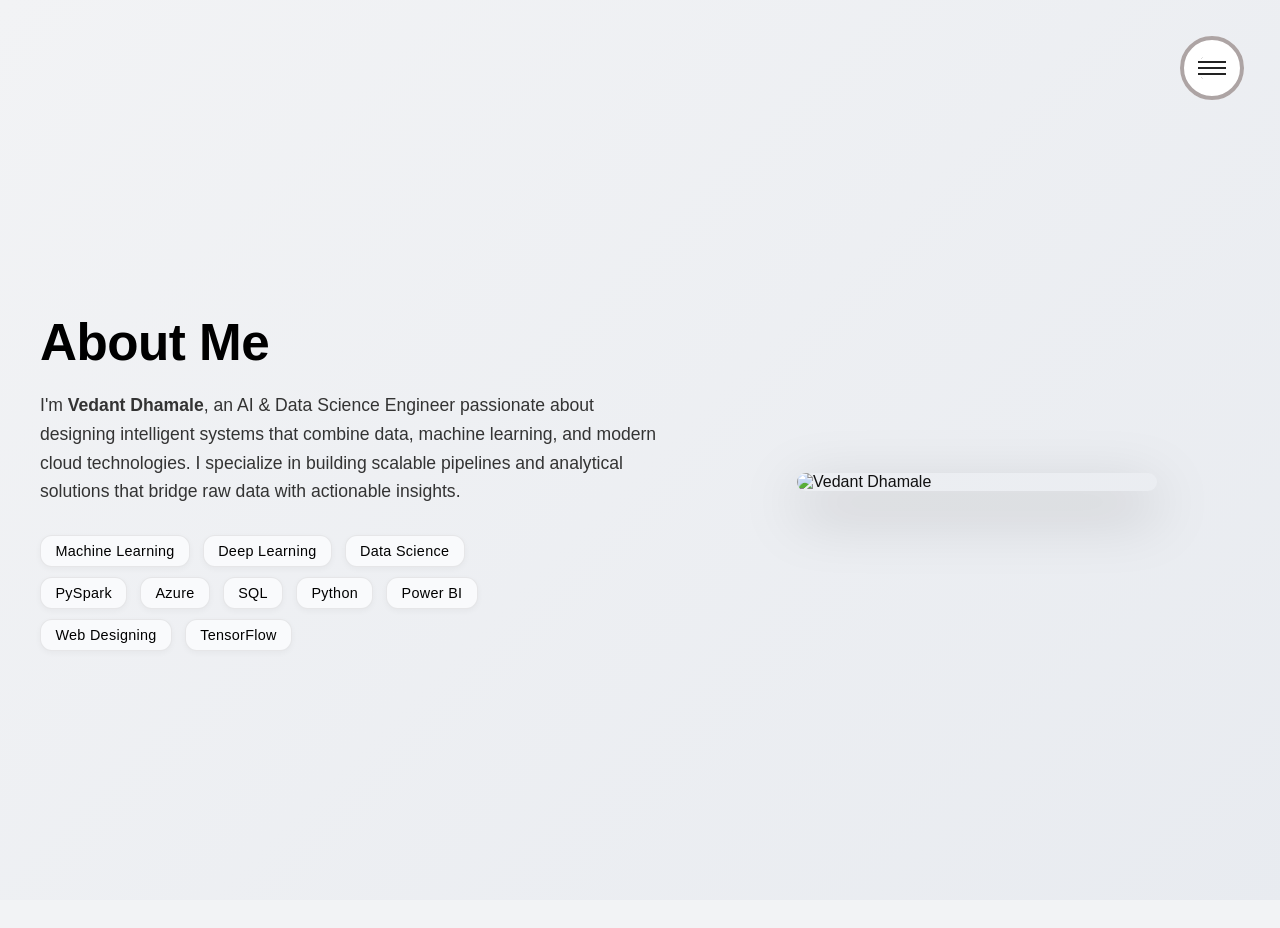
==== about.html @ e0efac0a "trying to resolve issue" ====
<!DOCTYPE html>
<html lang="en" class="no-js">

<head>
    <meta charset="UTF-8" />
    <meta name="viewport" content="width=device-width, initial-scale=1">
    <meta name="theme-color" content="#f2f3f5">
    <meta name="apple-mobile-web-app-capable" content="yes">
    <title>About | Vedant Dhamale</title>

    <!-- Modern Minimal Fonts -->
    <link href="https://api.fontshare.com/v2/css?f[]=clash-display@500,600,700&f[]=satoshi@300,400,500,700&display=swap"
        rel="stylesheet">

    <!-- Styles -->
    <link rel="stylesheet" type="text/css" href="css/demo.css" />
    <link rel="stylesheet" href="./css/style2.css" />
    <link rel="stylesheet" href="./css/mediaqueries.css" />
    <script>document.documentElement.className = 'js';</script>

    <style>
        /* ===== GENERAL ===== */
        html,
        body {
            margin: 0;
            padding: 0;
            font-family: 'Satoshi', sans-serif;
            background: #f2f3f5;
            color: #111;
            -webkit-font-smoothing: antialiased;
            height: 100%;
            width: 100%;
            overflow-x: hidden;
        }

        /* ===== BACKGROUND ===== */
        .background {
            width: 100%;
            min-height: 100vh;
            background: linear-gradient(135deg, #f2f3f5 0%, #e8ebf0 50%, #f9fafc 100%);
            background-size: 200% 200%;
            animation: smoothShift 20s ease-in-out infinite alternate;
            overflow-x: hidden;
        }

        @keyframes smoothShift {
            from {
                background-position: 0% 50%;
            }

            to {
                background-position: 100% 50%;
            }
        }

        main {
            position: relative;
            z-index: 1;
            min-height: 100vh;
            width: 100%;
            display: flex;
            align-items: center;
            justify-content: center;
            padding: 2rem;
            box-sizing: border-box;
            overflow: hidden;
        }

        /* ===== ABOUT SECTION ===== */
        #about {
            display: flex;
            align-items: center;
            justify-content: space-between;
            gap: 3rem;
            width: 100%;
            max-width: 1200px;
            flex-wrap: wrap;
            margin: 0 auto;
            box-sizing: border-box;
        }

        /* ===== ENTRANCE ANIMATIONS ===== */
        .about-text {
            flex: 1 1 450px;
            min-width: 300px;
            color: #111;
            opacity: 0;
            transform: translateX(-60px);
            animation: slideInLeft 1.5s ease forwards;
            animation-delay: 0.3s;
        }

        .about-photo {
            flex: 1 1 350px;
            display: flex;
            align-items: center;
            justify-content: center;
            opacity: 0;
            transform: translateX(60px);
            animation: slideInRight 1.5s ease forwards;
            animation-delay: 0.6s;
        }

        @keyframes slideInLeft {
            to {
                opacity: 1;
                transform: translateX(0);
            }
        }

        @keyframes slideInRight {
            to {
                opacity: 1;
                transform: translateX(0);
            }
        }

        /* ===== IMAGE ===== */
        .about-photo img {
            width: 100%;
            max-width: 360px;
            border-radius: 18px;
            transition: transform 0.8s ease, box-shadow 0.8s ease;
            box-shadow: 0 20px 60px rgba(0, 0, 0, 0.25);
            display: block;
        }

        .about-photo img:hover {
            transform: scale(1.02);
            box-shadow: 0 25px 70px rgba(0, 123, 255, 0.25);
        }

        /* ===== DYNAMIC HEADING ===== */
        .about-text h1 {
            font-family: 'Clash Display', sans-serif;
            font-weight: 600;
            font-size: clamp(2.3rem, 4vw, 3.8rem);
            letter-spacing: -0.5px;
            margin-bottom: 1.2rem;
            color: #000;
            transition: all 0.25s ease;
            display: inline-block;
            position: relative;
        }

        .about-text h1:hover {
            font-weight: 700;
            letter-spacing: 0.6px;
            transform: translateY(-2px);
        }

        /* ===== TEXT ===== */
        .about-text p {
            font-size: clamp(1rem, 1.8vw, 1.1rem);
            color: #333;
            line-height: 1.8rem;
            margin-bottom: 1.8rem;
            font-weight: 400;
        }

        /* ===== SKILLS ===== */
        .skills-highlight {
            display: flex;
            flex-wrap: wrap;
            gap: 0.6rem 0.8rem;
            max-width: 520px;
        }

        .skill-tag {
            background: #f9fafc;
            color: #000000;
            border: 1px solid rgba(0, 0, 0, 0.08);
            border-radius: 12px;
            padding: 0.45rem 0.9rem;
            font-size: clamp(0.75rem, 1.5vw, 0.9rem);
            letter-spacing: 0.3px;
            font-weight: 500;
            box-shadow: 0 2px 6px rgba(0, 0, 0, 0.04);
            transition: transform 0.3s ease, box-shadow 0.3s ease;
        }

        .skill-tag:hover {
            transform: translateY(-2px);
            box-shadow: 0 3px 10px rgba(0, 0, 0, 0.08);
        }

        /* ===== RESPONSIVE FIX ===== */
        @media (max-width: 1024px) {
            main {
                align-items: center;
                justify-content: center;
                padding: 3rem 1.5rem;
            }

            #about {
                flex-direction: column-reverse;
                text-align: center;
                gap: 2rem;
                align-items: center;
                justify-content: center;
            }

            .about-text,
            .about-photo {
                opacity: 1;
                transform: none;
                animation: none;
                width: 100%;
                max-width: 500px;
            }

            .about-photo img {
                max-width: 280px;
                margin: 0 auto;
            }

            .skills-highlight {
                justify-content: center;
                margin: 0 auto;
            }
        }

        @media (max-width: 480px) {
            .about-photo img {
                max-width: 220px;
            }

            .about-text h1 {
                font-size: 2rem;
            }

            .about-text p {
                font-size: 0.95rem;
            }
        }

        /* ===== SAFARI / iOS FIX ===== */
        @supports (-webkit-touch-callout: none) {
            .background {
                animation: none !important;
                background: linear-gradient(135deg, #f2f3f5 0%, #e8ebf0 50%, #f9fafc 100%);
                background-size: cover !important;
            }
        }
    </style>
</head>

<body class="demo-3">
    <div class="background">
        <main class="main main--demo-3">
            <div class="content content--demo-3">

                <!-- ===== HAMBURGER MENU ===== -->
                <div class="hamburger hamburger--demo-3 js-hover">
                    <div class="hamburger__line hamburger__line--01">
                        <div class="hamburger__line-in hamburger__line-in--01"></div>
                    </div>
                    <div class="hamburger__line hamburger__line--02">
                        <div class="hamburger__line-in hamburger__line-in--02"></div>
                    </div>
                    <div class="hamburger__line hamburger__line--03">
                        <div class="hamburger__line-in hamburger__line-in--03"></div>
                    </div>
                    <div class="hamburger__line hamburger__line--cross01">
                        <div class="hamburger__line-in hamburger__line-in--cross01"></div>
                    </div>
                    <div class="hamburger__line hamburger__line--cross02">
                        <div class="hamburger__line-in hamburger__line-in--cross02"></div>
                    </div>
                </div>

                <!-- ===== ABOUT SECTION ===== -->
                <section id="about">
                    <div class="about-text">
                        <h1>About Me</h1>
                        <p>I'm <strong>Vedant Dhamale</strong>, an AI & Data Science Engineer passionate about designing
                            intelligent
                            systems that combine data, machine learning, and modern cloud technologies. I specialize in
                            building
                            scalable pipelines and analytical solutions that bridge raw data with actionable insights.
                        </p>

                        <div class="skills-highlight">
                            <span class="skill-tag">Machine Learning</span>
                            <span class="skill-tag">Deep Learning</span>
                            <span class="skill-tag">Data Science</span>
                            <span class="skill-tag">PySpark</span>
                            <span class="skill-tag">Azure</span>
                            <span class="skill-tag">SQL</span>
                            <span class="skill-tag">Python</span>
                            <span class="skill-tag">Power BI</span>
                            <span class="skill-tag">Web Designing</span>
                            <span class="skill-tag">TensorFlow</span>
                        </div>
                    </div>

                    <div class="about-photo">
                        <img src="./assets/Vedant_dhamale.jpg" alt="Vedant Dhamale">
                    </div>
                </section>

                <!-- ===== OVERLAY MENU ===== -->
                <div class="global-menu">
                    <div class="global-menu__wrap">
                        <a class="global-menu__item global-menu__item--demo-3" href="./index.html">Home</a>
                        <a class="global-menu__item global-menu__item--demo-3" href="./about.html">About</a>
                        <a class="global-menu__item global-menu__item--demo-3" href="#">Experience</a>
                        <a class="global-menu__item global-menu__item--demo-3" href="./project.html">Projects</a>
                    </div>
                </div>

                <svg class="shape-overlays" viewBox="0 0 100 100" preserveAspectRatio="none">
                    <path class="shape-overlays__path"></path>
                    <path class="shape-overlays__path"></path>
                    <path class="shape-overlays__path"></path>
                </svg>
            </div>
        </main>

        <!-- JS FILES -->
        <script src="js/demo.js"></script>
        <script src="js/easings.js"></script>
        <script src="js/demo3.js"></script>
    </div>
</body>

</html>
---- css/demo.css ----
*,
*::after,
*::before {
	box-sizing: border-box;
}

/* html {
	background: #d9d9d9;
} */

body {
	font-family: 'Source Sans Pro', Avenir, 'Helvetica Neue', Helvetica, Arial, sans-serif;
	min-height: 100vh;
	color: #57585c;
	color: var(--color-text);	
	background-color: #fff;
	background-color: var(--color-bg);
	-webkit-font-smoothing: antialiased;
	-moz-osx-font-smoothing: grayscale;
}

 .demo-3 {
	--color-text: #fbd54a;
	/* --color-bg: #333; */
	--color-link: #4d4f5f;
	--color-link-hover: #bfb5b5;
	--color-info: #fff;
	/* --color-main-bg: #24262d; */
	--path-fill-1: #000000;
	--path-fill-2: #1d1d1f;
	--path-fill-3: #fbd54a;
	--color-title: #fff;
	--font-family-title: 'Arapey', serif;
	--font-size-title: 5vmax;
	--font-weight-title: 400;
	--color-menu: #000000;
	--color-menu-hover: #fff;
	--font-family-menu: 'Arapey', serif;
	--font-size-menu: 4vmax;
	--font-weight-menu: 400;
	--button-bg: #fff;
	--button-circle: #ada4a4;
	--button-line: #222;
} 

/* Fade effect
.js body {
	opacity: 0;
	transition: opacity 0.3s;		
}

.js body.render {
	opacity: 1;
} */

/* a {
	text-decoration: none;
	color: #5d93d8;
	color: var(--color-link);
	outline: none;
}

a:hover,
a:focus {
	color: #423c2b;
	color: var(--color-link-hover);
	outline: none;
} */

/* .hidden {
	position: absolute;
	overflow: hidden;
	width: 0;
	height: 0;
	pointer-events: none;
} */

/* Icons */
.icon {
	display:block;
	width: 2em;
	height: 2em;
	/* width: 50%;
	height: 100%; */
	/* margin: 0 auto; */
	/* fill: currentColor; */
}

.icon--keyboard {
	display: none;
}

main {
	position: relative;
	width: 100%;
	min-height: 100vh;
	background-color: var(--color-main-bg);
}
/* 
.content {
	position: relative;
	display: flex;
	justify-content: center;
	align-items: center;
	min-height: 100vh;
	margin: 0 auto;
	pointer-events: none;
} */

.content--fixed {
	position: fixed;
	top: 0;
	left: 0;
	display: grid;
	align-content: space-between;
	width: 100%;
	max-width: none;
	min-height: 0;
	height: 100vh;
	padding: 1.5em;
	grid-template-columns: 50% 50%;
	grid-template-rows: auto auto 4em;
	grid-template-areas: 'header ...'
	'... ...'
	'github demos';
}

.content--fixed a {
	pointer-events: auto;
}

/* Header */
.codrops-header {
	position: relative;
	z-index: 100;
	display: flex;
	flex-direction: row;
	align-items: flex-start;
	align-items: center;
	align-self: start;
	grid-area: header;
	justify-self: start;
}

.codrops-header__title {
	font-size: 1em;
	font-weight: bold;
	margin: 0;
	padding: 0.75em 0;
}

.info {
	margin: 0 0 0 1.25em;
	font-style: italic;
	color: var(--color-info);
	font-weight: bold;
}

.github {
	display: block;
	align-self: end;
	grid-area: github;
	justify-self: start;
	margin: 0.5em;
}

.demos {
	position: relative;
	display: block;
	align-self: end;
	text-align: center;
	grid-area: demos;
	margin-bottom: 0.5em;
}

.demo {
	margin: 0 0.15em;
}

.demo:hover,
.demo:focus {
	opacity: 0.5;
}

.demo span {
	white-space: nowrap;
	text-transform: lowercase;
	pointer-events: none;
}

.demo span::before {
	content: '#';
}
/* 
a.demo--current {
	pointer-events: none;
} */

/* Top Navigation Style */
.codrops-links {
	position: relative;
	display: flex;
	justify-content: center;
	margin: 0 1em 0 0;
	text-align: center;
	white-space: nowrap;
}

.codrops-icon {
	display: inline-block;
	margin: 0.15em;
	padding: 0.25em;
}

.demo-title {
	color: var(--color-title);
	font-family: var(--font-family-title);
	font-size: var(--font-size-title);
	font-weight: var(--font-weight-title);
}

.global-menu {
	width: 100vw;
	height: 90vh;
	display: flex;
	justify-content: center;
	align-items: center;
	position: fixed;
	top: 0;
	left: 0;
	pointer-events: none;
	z-index: 100;
}

.demo-5 .global-menu {
	text-align: center;
}

.global-menu__item {
	color: var(--color-menu);
	font-family: var(--font-family-menu);
	font-size: var(--font-size-menu);
	font-weight: var(--font-weight-menu);
	opacity: 0;
	transform: translateY(-100%);
	pointer-events: none;
	display: block;
	margin: 0.25em 0;
	transition: transform 0.3s, opacity 0.3s;
	transition-timing-function: ease-in;
}

.global-menu__item--demo-2:nth-child(odd) {
	transform: translateY(-100%) rotate(10deg);
}

.global-menu__item--demo-2:nth-child(even) {
	transform: translateY(-100%) rotate(-10deg);
}

.global-menu__item--demo-3 {
	transition: transform 0.1s, opacity 0.1s;
	transform: translateY(100%);
	transition-timing-function: ease-out;
}

.global-menu__item--demo-4,
.global-menu__item--demo-5 {
	transition: transform 0.1s, opacity 0.1s;
	transition-timing-function: ease-out;
}

.global-menu__item--demo-4 {
	transform: translateX(40%);
}

.global-menu__item--demo-5:nth-child(odd) {
	transform: translateX(100%) rotate(10deg) scale(0.5);
}

.global-menu__item--demo-5:nth-child(even) {
	transform: translateX(100%) rotate(-10deg) scale(0.5);
}

.global-menu__item--demo-6 {
	transform: translateY(100%);
}

.global-menu__item:hover {
	color: var(--color-menu-hover);
}

.global-menu__item.is-opened {
	opacity: 1;
	transform: translateY(0) rotate(0);
	pointer-events: auto;
	transition-timing-function: ease;
}

.global-menu__item--demo-4.is-opened,
.global-menu__item--demo-5.is-opened {
	transform: translateX(0) rotate(0);
}

.global-menu__item--demo-4.is-opened {
	transition-timing-function: cubic-bezier(0.230, 1.000, 0.355, 1.400);
}

.global-menu__item:nth-of-type(1) {
	transition-delay: 0s;
}

.global-menu__item.is-opened:nth-of-type(1) {
	transition-delay: 0.85s;
}

.global-menu__item:nth-of-type(2) {
	transition-delay: 0.05s;
}

.global-menu__item.is-opened:nth-of-type(2) {
	transition-delay: 0.8s;
}

.global-menu__item:nth-of-type(3) {
	transition-delay: 0.1s;
}

.global-menu__item.is-opened:nth-of-type(3) {
	transition-delay: 0.75s;
}

.global-menu__item:nth-of-type(4) {
	transition-delay: 0.15s;
}

.global-menu__item.is-opened:nth-of-type(4) {
	transition-delay: 0.7s;
}

/* demo 2 */
.global-menu__item--demo-2:nth-of-type(1) {
	transition-delay: 0s;
}

.global-menu__item--demo-2.is-opened:nth-of-type(1) {
	transition-delay: 0.85s;
}

.global-menu__item--demo-2:nth-of-type(2) {
	transition-delay: 0.05s;
}

.global-menu__item--demo-2.is-opened:nth-of-type(2) {
	transition-delay: 0.8s;
}

.global-menu__item--demo-2:nth-of-type(3) {
	transition-delay: 0.1s;
}

.global-menu__item--demo-2.is-opened:nth-of-type(3) {
	transition-delay: 0.75s;
}

.global-menu__item--demo-2:nth-of-type(4) {
	transition-delay: 0.15s;
}

.global-menu__item--demo-2.is-opened:nth-of-type(4) {
	transition-delay: 0.7s;
}

/* demo 3 */
.global-menu__item--demo-3.is-opened {
	transition-duration: 0.3s;
}

.global-menu__item--demo-3:nth-of-type(1) {
	transition-delay: 0s;
}

.global-menu__item--demo-3.is-opened:nth-of-type(1) {
	transition-delay: 0.65s;
}

.global-menu__item--demo-3:nth-of-type(2) {
	transition-delay: 0s;
}

.global-menu__item--demo-3.is-opened:nth-of-type(2) {
	transition-delay: 0.7s;
}

.global-menu__item--demo-3:nth-of-type(3) {
	transition-delay: 0s;
}

.global-menu__item--demo-3.is-opened:nth-of-type(3) {
	transition-delay: 0.75s;
}

.global-menu__item--demo-3:nth-of-type(4) {
	transition-delay: 0s;
}

.global-menu__item--demo-3.is-opened:nth-of-type(4) {
	transition-delay: 0.8s;
}

/* demo 4 */
.global-menu__item--demo-4.is-opened {
	transition-duration: 0.6s;
}

.global-menu__item--demo-4:nth-of-type(1) {
	transition-delay: 0s;
}

.global-menu__item--demo-4.is-opened:nth-of-type(1) {
	transition-delay: 0.45s;
}

.global-menu__item--demo-4:nth-of-type(2) {
	transition-delay: 0.05s;
}

.global-menu__item--demo-4.is-opened:nth-of-type(2) {
	transition-delay: 0.5s;
}

.global-menu__item--demo-4:nth-of-type(3) {
	transition-delay: 0.1s;
}

.global-menu__item--demo-4.is-opened:nth-of-type(3) {
	transition-delay: 0.55s;
}

.global-menu__item--demo-4:nth-of-type(4) {
	transition-delay: 0.15s;
}

.global-menu__item--demo-4.is-opened:nth-of-type(4) {
	transition-delay: 0.6s;
}

/* demo 5 */
.global-menu__item--demo-5.is-opened {
	transition-duration: 0.4s;
}

.global-menu__item--demo-5:nth-of-type(1) {
	transition-delay: 0s;
}

.global-menu__item--demo-5.is-opened:nth-of-type(1) {
	transition-delay: 0.55s;
}

.global-menu__item--demo-5:nth-of-type(2) {
	transition-delay: 0.05s;
}

.global-menu__item--demo-5.is-opened:nth-of-type(2) {
	transition-delay: 0.6s;
}

.global-menu__item--demo-5:nth-of-type(3) {
	transition-delay: 0.1s;
}

.global-menu__item--demo-5.is-opened:nth-of-type(3) {
	transition-delay: 0.65s;
}

.global-menu__item--demo-5:nth-of-type(4) {
	transition-delay: 0.15s;
}

.global-menu__item--demo-5.is-opened:nth-of-type(4) {
	transition-delay: 0.7s;
}

/* demo 6 */
.global-menu__item--demo-6.is-opened {
	transition-duration: 0.8s;
}

.global-menu__item--demo-6:nth-of-type(1) {
	transition-delay: 0.25s;
}

.global-menu__item--demo-6.is-opened:nth-of-type(1) {
	transition-delay: 1s;
}

.global-menu__item--demo-6:nth-of-type(2) {
	transition-delay: 0.2s;
}

.global-menu__item--demo-6.is-opened:nth-of-type(2) {
	transition-delay: 1.1s;
}

.global-menu__item--demo-6:nth-of-type(3) {
	transition-delay: 0.15s;
}

.global-menu__item--demo-6.is-opened:nth-of-type(3) {
	transition-delay: 1.2s;
}

.global-menu__item--demo-6:nth-of-type(4) {
	transition-delay: 0.1s;
}

.global-menu__item--demo-6.is-opened:nth-of-type(4) {
	transition-delay: 1.3s;
}

.shape-overlays {
	width: 100vw;
	height: 100vh;
	pointer-events: none;
	position: fixed;
	top: 0;
	left: 0;
}

.shape-overlays.is-opened {
	pointer-events: auto;
}

.shape-overlays__path:nth-of-type(1) {
	fill: var(--path-fill-1);
}

.shape-overlays__path:nth-of-type(2) {
	fill: var(--path-fill-2);
}

.shape-overlays__path:nth-of-type(3) {
	fill: var(--path-fill-3);
}

.shape-overlays__path:nth-of-type(4) {
	fill: var(--path-fill-4);
}

@-webkit-keyframes intervalHamburgerBorder {
	0% {
		opacity: 1;
		-webkit-transform: scale(1);
		transform: scale(1);
	}
	80% {
		-webkit-transform: scale(1.6);
		transform: scale(1.6);
	}
	100% {
		opacity: 0;
		-webkit-transform: scale(1.6);
		transform: scale(1.6);
	}
}

@keyframes intervalHamburgerBorder {
	0% {
		opacity: 1;
		-webkit-transform: scale(1);
		transform: scale(1);
	}
	80% {
		-webkit-transform: scale(1.6);
		transform: scale(1.6);
	}
	100% {
		opacity: 0;
		-webkit-transform: scale(1.6);
		transform: scale(1.6);
	}
}

.hamburger {
	width: 64px;
	height: 64px;
	display: block;
	position: relative;
	cursor: pointer;
	position: absolute;
	top: 2.25em;
	right: 2.25em;
	z-index: 110;
	border-radius: 50%;
	background-color: var(--button-bg);
	pointer-events: auto;
	-webkit-tap-highlight-color: rgba(0,0,0,0);
}

.hamburger::after {
	width: 64px;
	height: 64px;
	box-sizing: border-box;
	content: '';
	display: block;
	position: absolute;
	top: 0;
	left: 0;
	pointer-events: none;
	border: 4px solid var(--button-circle);
	border-radius: 50%;
	-webkit-animation-duration: 1.2s;
	animation-duration: 1.2s;
	-webkit-animation-name: intervalHamburgerBorder;
	animation-name: intervalHamburgerBorder;
	-webkit-animation-iteration-count: infinite;
	animation-iteration-count: infinite;
}

.hamburger__line {
	width: 28px;
	height: 2px;
	overflow: hidden;
	position: absolute;
	z-index: 10;
}

.hamburger__line-in {
	width: 84px;
	height: 2px;
	position: absolute;
	top: 0;
	left: 0;
}

.hamburger__line-in::before,
.hamburger__line-in::after {
	width: 28px;
	height: 2px;
	content: '';
	display: block;
	position: absolute;
	top: 0;
	background-color: var(--button-line);
}

.hamburger__line-in::before {
	left: -56px;
}

.hamburger__line-in::after {
	left: 0;
}

.hamburger__line--01,
.hamburger__line--02,
.hamburger__line--03,
.hamburger__line--cross01,
.hamburger__line--cross02 {
	left: 18px;
}

.hamburger__line--01 {
	top: 24.6px;
}

.hamburger__line--02,
.hamburger__line--cross01,
.hamburger__line--cross02 {
	top: 31px;
}

.hamburger__line--03 {
	top: 37.4px;
}

.hamburger__line--cross01 {
	-webkit-transform: rotate(45deg);
	transform: rotate(45deg);
}

.hamburger__line--cross02 {
	-webkit-transform: rotate(-45deg);
	transform: rotate(-45deg);
}

.hamburger__line {
	-webkit-transition-duration: 0.6s;
	transition-duration: 0.6s;
	-webkit-transition-timing-function: cubic-bezier(0.19, 1, 0.22, 1);
	transition-timing-function: cubic-bezier(0.19, 1, 0.22, 1);
}

.hamburger__line-in {
	-webkit-transition-duration: 0.6s;
	transition-duration: 0.6s;
	-webkit-transition-timing-function: cubic-bezier(0.19, 1, 0.22, 1);
	transition-timing-function: cubic-bezier(0.19, 1, 0.22, 1);
}

.hamburger__line-in::before,
.hamburger__line-in::after {
	-webkit-transition-timing-function: cubic-bezier(0.19, 1, 0.22, 1);
	transition-timing-function: cubic-bezier(0.19, 1, 0.22, 1);
	-webkit-transition-property: -webkit-transform;
	transition-property: -webkit-transform;
	transition-property: transform;
	transition-property: transform, -webkit-transform;
}

.hamburger__line-in--cross01,
.hamburger__line-in--cross02 {
	-webkit-transform: translateX(-33.3%);
	transform: translateX(-33.3%);
}

.hamburger__line-in--01 {
	-webkit-transition-delay: 0.2s;
	transition-delay: 0.2s;
}

.hamburger__line-in--02 {
	-webkit-transition-delay: 0.25s;
	transition-delay: 0.25s;
}

.hamburger__line-in--02::before,
.hamburger__line-in--02::after {
	-webkit-transition-delay: 0.05s;
	transition-delay: 0.05s;
}

.hamburger__line-in--03 {
	-webkit-transition-delay: 0.3s;
	transition-delay: 0.3s;
}

.hamburger__line-in--03::before,
.hamburger__line-in--03::after {
	-webkit-transition-delay: 0.1s;
	transition-delay: 0.1s;
}

.hamburger__line-in--cross01 {
	-webkit-transition-delay: 0.0s;
	transition-delay: 0.0s;
}

.hamburger__line-in--cross02 {
	-webkit-transition-delay: 0.05s;
	transition-delay: 0.05s;
}

.hamburger__line-in--cross02::before,
.hamburger__line-in--cross02::after {
	-webkit-transition-delay: 0.1s;
	transition-delay: 0.1s;
}

.hamburger.is-opened-navi .hamburger__line-in--01,
.hamburger.is-opened-navi .hamburger__line-in--02,
.hamburger.is-opened-navi .hamburger__line-in--03 {
	-webkit-transform: translateX(33.3%);
	transform: translateX(33.3%);
}

.hamburger.is-opened-navi .hamburger__line-in--cross01,
.hamburger.is-opened-navi .hamburger__line-in--cross02 {
	-webkit-transform: translateX(0);
	transform: translateX(0);
}

.hamburger.is-opened-navi .hamburger__line-in--01 {
	-webkit-transition-delay: 0s;
	transition-delay: 0s;
}

.hamburger.is-opened-navi .hamburger__line-in--02 {
	-webkit-transition-delay: 0.05s;
	transition-delay: 0.05s;
}

.hamburger.is-opened-navi .hamburger__line-in--03 {
	-webkit-transition-delay: 0.1s;
	transition-delay: 0.1s;
}

.hamburger.is-opened-navi .hamburger__line-in--cross01 {
	-webkit-transition-delay: 0.25s;
	transition-delay: 0.25s;
}

.hamburger.is-opened-navi .hamburger__line-in--cross02 {
	-webkit-transition-delay: 0.3s;
	transition-delay: 0.3s;
}

.hamburger:hover .hamburger__line-in::before,
.hamburger:hover .hamburger__line-in::after {
	-webkit-transform: translateX(200%);
	transform: translateX(200%);
}

.hamburger:hover .hamburger__line-in--01::before,
.hamburger:hover .hamburger__line-in--01::after,
.hamburger:hover .hamburger__line-in--02::before,
.hamburger:hover .hamburger__line-in--02::after,
.hamburger:hover .hamburger__line-in--03::before,
.hamburger:hover .hamburger__line-in--03::after {
	-webkit-transition-duration: 1s;
	transition-duration: 1s;
}

.hamburger:hover .hamburger__line-in--cross01::before,
.hamburger:hover .hamburger__line-in--cross01::after,
.hamburger:hover .hamburger__line-in--cross02::before,
.hamburger:hover .hamburger__line-in--cross02::after {
	-webkit-transition-duration: 0s;
	transition-duration: 0s;
}

.hamburger.is-opened-navi:hover .hamburger__line-in--cross01::before,
.hamburger.is-opened-navi:hover .hamburger__line-in--cross01::after,
.hamburger.is-opened-navi:hover .hamburger__line-in--cross02::before,
.hamburger.is-opened-navi:hover .hamburger__line-in--cross02::after {
	-webkit-transition-duration: 1s;
	transition-duration: 1s;
}

.hamburger.is-opened-navi:hover .hamburger__line-in--01::before,
.hamburger.is-opened-navi:hover .hamburger__line-in--01::after,
.hamburger.is-opened-navi:hover .hamburger__line-in--02::before,
.hamburger.is-opened-navi:hover .hamburger__line-in--02::after,
.hamburger.is-opened-navi:hover .hamburger__line-in--03::before,
.hamburger.is-opened-navi:hover .hamburger__line-in--03::after {
	-webkit-transition-duration: 0s;
	transition-duration: 0s;
}


@media screen and (min-width: 55em) {
	.icon--keyboard {
		position: absolute;
		right: 0.55em;
		bottom: -30%;
		display: block;
		width: 54px;
		height: 46px;
		fill: var(--color-link);
	}
	.demos {
		display: flex;
		padding-right: 80px;
		justify-self: end;
	}
	.demo {
		display: block;
		width: 17px;
		height: 17px;
		margin: 0 4px;
		border-radius: 50%;
		background: var(--color-link);
	}
	a.demo--current {
		background: var(--color-link-hover);
	}
	.demo span {
		position: absolute;
		line-height: 1;
		right: 100%;
		display: none;
		margin: 0 1em 0 0;
	}
	.demo--current span {
		display: block;
	}
}

@media screen and (max-width: 55em) {
	html,
	body {
		overflow-x: hidden;
		width: 100vw;
		height: 100%;
	}
	.hamburger {
		position: fixed;
		top: 0.5em;
		right: 0.5em;
		transform: scale(0.75);
	}
	.content {
		height: auto;
		min-height: 0;
		padding-bottom: 10em;
		flex-direction: column;
	}
	.content--fixed {
		position: relative;
		z-index: 0;
		display: block;
		padding: 0.85em;
	}
	.codrops-header {
		flex-direction: column;
		align-items: center;
	}
	.codrops-header__title {
		font-weight: bold;
		padding-bottom: 0.25em;
		text-align: center;
	}
	.github {
		display: block;
		margin: 1em auto;
	}
	.codrops-links {
		margin: 0;
	}
}
---- css/style2.css ----
/* GENERAL */

@import url("https://fonts.googleapis.com/css2?family=Poppins:wght@300;400;500;600&display=swap");


* {
  margin: 0;
  padding: 0;
}

body {
  font-family: "Poppins", sans-serif;
}

html {
  scroll-behavior: smooth;
}

p {
  color: rgb(255, 255, 255);
}

/* TRANSITION */

a,
.btn {
  transition: all 300ms ease;
}

/* DESKTOP NAV */

nav,
.nav-links {
  display: flex;
}

nav {
  justify-content: space-around;
  align-items: center;
  height: 17vh;
}

.nav-links {
  gap: 2rem;
  list-style: none;
  font-size: 1.5rem;
}

a {
  color: black;
  text-decoration: none;
  text-decoration-color: white;
}

a:hover {
  color: grey;
  text-decoration: underline;
  text-underline-offset: 1rem;
  text-decoration-color: rgb(181, 181, 181);
}

.logo {
  font-size: 2rem;
}

.logo:hover {
  cursor: default;
}

/* HAMBURGER MENU */

#hamburger-nav {
  display: none;
}

.hamburger-menu {
  position: relative;
  display: inline-block;
}

.hamburger-icon {
  display: flex;
  flex-direction: column;
  justify-content: space-between;
  height: 24px;
  width: 30px;
  cursor: pointer;
}

.hamburger-icon span {
  width: 100%;
  height: 2px;
  background-color: black;
  transition: all 0.3 ease-in-out;
}

.menu-links {
  position: absolute;
  top: 100%;
  right: 0;
  background-color: white;
  width: fit-content;
  max-height: 0;
  overflow: hidden;
  transition: all 0.3 ease-in-out;
}

.menu-links a {
  display: block;
  padding: 10px;
  text-align: center;
  font-size: 1.5rem;
  color: black;
  text-decoration: none;
  transition: all 0.3 ease-in-out;
}

.menu-links li {
  list-style: none;
}

.menu-links.open {
  max-height: 300px;
}

.hamburger-icon.open span:first-child {
  transform: rotate(45deg) translate(10px, 5px);
}

.hamburger-icon.open span:nth-child(2) {
  opacity: 0;
}

.hamburger-icon.open span:last-child {
  transform: rotate(-45deg) translate(10px, -5px);
}

.hamburger-icon span:first-child {
  transform: none;
}

.hamburger-icon span:first-child {
  opacity: 1;
}

.hamburger-icon span:first-child {
  transform: none;
}

/* SECTIONS */

section {
  padding-top: 4vh;
  height: 96vh;
  margin: 0 10rem;
  box-sizing: border-box;
  min-height: fit-content;
}

.section-container {
  display: flex;
}

/* PROFILE SECTION */

#profile {
  display: flex;
  justify-content: center;
  gap: 5rem;
  height: 80vh;
  /* margin-top: 2%; */
}

.section__pic-container {
  display: flex;
  height: 400px;
  width: 400px;
  margin: auto 0;
}

.section__text {
  align-self: center;
  text-align: center;
}

.section__text p {
  font-weight: 600;
}

.section__text__p1 {
  text-align: center;
}

.section__text__p2 {
  font-size: 1.75rem;
  margin-bottom: 1rem;
}

.title {
  font-size: 3rem;
  text-align: center;
}

#socials-container {
  display: flex;
  justify-content: center;
  margin-top: 1rem;
  gap: 1rem;
}

/* ICONS */

.icon {
  cursor: pointer;
  height: 2rem;
}

/* BUTTONS */

.btn-container {
  display: flex;
  justify-content: center;
  gap: 1rem;
}

.btn {
  font-weight: 600;
  transition: all 300ms ease;
  padding: 1rem;
  width: 8rem;
  border-radius: 2rem;
}

.btn-color-1,
.btn-color-2 {
  border: rgb(53, 53, 53) 0.1rem solid;
}

.btn-color-1:hover,
.btn-color-2:hover {
  cursor: pointer;
}

.btn-color-1,
.btn-color-2:hover {
  background: rgb(53, 53, 53);
  color: white;
}

.btn-color-1:hover {
  background: rgb(0, 0, 0);
}

.btn-color-2 {
  background: none;
}

.btn-color-2:hover {
  border: rgb(255, 255, 255) 0.1rem solid;
}

.btn-container {
  gap: 1rem;
}

/* ABOUT SECTION */

#about {
  position: relative;
}

.about-containers {
  gap: 2rem;
  margin-bottom: 2rem;
  margin-top: 2rem;
}

.about-details-container {
  justify-content: center;
  flex-direction: column;
}

.about-containers,
.about-details-container {
  display: flex;
}

.about-pic {
  border-radius: 1rem;
}

.arrow {
  position: absolute;
  right: -5rem;
  bottom: 2.5rem;
}

.details-container {
  padding: 1.5rem;
  flex: 1;
  background: white;
  border-radius: 2rem;
  border: rgb(53, 53, 53) 0.1rem solid;
  border-color: rgb(163, 163, 163);
  text-align: center;
}

.section-container {
  gap: 4rem;
  height: 80%;
}

.section__pic-container {
  height: 300px;
  width: 300px;
  margin: auto 0;
}

/* EXPERIENCE SECTION */

#experience {
  position: relative;
}

.experience-sub-title {
  color: rgb(85, 85, 85);
  font-weight: 600;
  font-size: 1.75rem;
  margin-bottom: 2rem;
}

.experience-details-container {
  display: flex;
  justify-content: center;
  flex-direction: column;
}

.article-container {
  display: flex;
  text-align: initial;
  flex-wrap: wrap;
  flex-direction: row;
  gap: 2.5rem;
  justify-content: space-around;
}

article {
  display: flex;
  width: 10rem;
  justify-content: space-around;
  gap: 0.5rem;
}

article .icon {
  cursor: default;
}

/* PROJECTS SECTION */

#projects {
  position: relative;
}

.color-container {
  border-color: rgb(163, 163, 163);
  background: rgb(250, 250, 250);
}

.project-img {
  border-radius: 2rem;
  width: 90%;
  height: 90%;
}

.project-title {
  margin: 1rem;
  color: black;
}

.project-btn {
  color: black;
  border-color: rgb(163, 163, 163);
}

/* CONTACT */

#contact {
  display: flex;
  justify-content: center;
  flex-direction: column;
  height: 70vh;
}

.contact-info-upper-container {
  display: flex;
  justify-content: center;
  border-radius: 2rem;
  border: rgb(53, 53, 53) 0.1rem solid;
  border-color: rgb(163, 163, 163);
  background: (250, 250, 250);
  margin: 2rem auto;
  padding: 0.5rem;
}

.contact-info-container {
  display: flex;
  align-items: center;
  justify-content: center;
  gap: 0.5rem;
  margin: 1rem;
}

.contact-info-container p {
  font-size: larger;
}

.contact-icon {
  cursor: default;
}

.email-icon {
  height: 2.5rem;
}

/* FOOTER SECTION */

footer {
  height: 26vh;
  margin: 0 1rem;
}

footer p {
  text-align: center;
}
---- css/mediaqueries.css ----
@media screen and (max-width: 1400px) {
  #profile {
    height: 83vh;
    margin-bottom: 6rem;
  }
  .about-containers {
    flex-wrap: wrap;
  }
  #contact,
  #projects {
    height: fit-content;
  }
}

@media screen and (max-width: 1200px) {
  #desktop-nav {
    display: none;
  }
  #hamburger-nav {
    display: flex;
  }
  #experience,
  .experience-details-container {
    margin-top: 2rem;
  }
  #profile,
  .section-container {
    display: block;
  }
  .arrow {
    display: none;
  }
  section,
  .section-container {
    height: fit-content;
  }
  section {
    margin: 0 5%;
  }
  .section__pic-container {
    width: 275px;
    height: 275px;
    margin: 0 auto 2rem;
  }
  .about-containers {
    margin-top: 0;
  }
}

@media screen and (max-width: 600px) {
  #contact,
  footer {
    height: 40vh;
  }
  #profile {
    height: 83vh;
    margin-bottom: 0;
  }
  article {
    font-size: 1rem;
  }
  footer nav {
    height: fit-content;
    margin-bottom: 2rem;
  }
  .about-containers,
  .contact-info-upper-container,
  .btn-container {
    flex-wrap: wrap;
  }
  .contact-info-container {
    margin: 0;
  }
  .contact-info-container p,
  .nav-links li a {
    font-size: 1rem;
  }
  .experience-sub-title {
    font-size: 1.25rem;
  }
  .logo {
    font-size: 1.5rem;
  }
  .nav-links {
    flex-direction: column;
    gap: 0.5rem;
    text-align: center;
  }
  .section__pic-container {
    width: auto;
    height: 46vw;
    justify-content: center;
  }
  .section__text__p2 {
    font-size: 1.25rem;
  }
  .title {
    font-size: 2rem;
  }
  .text-container {
    text-align: justify;
  }
}
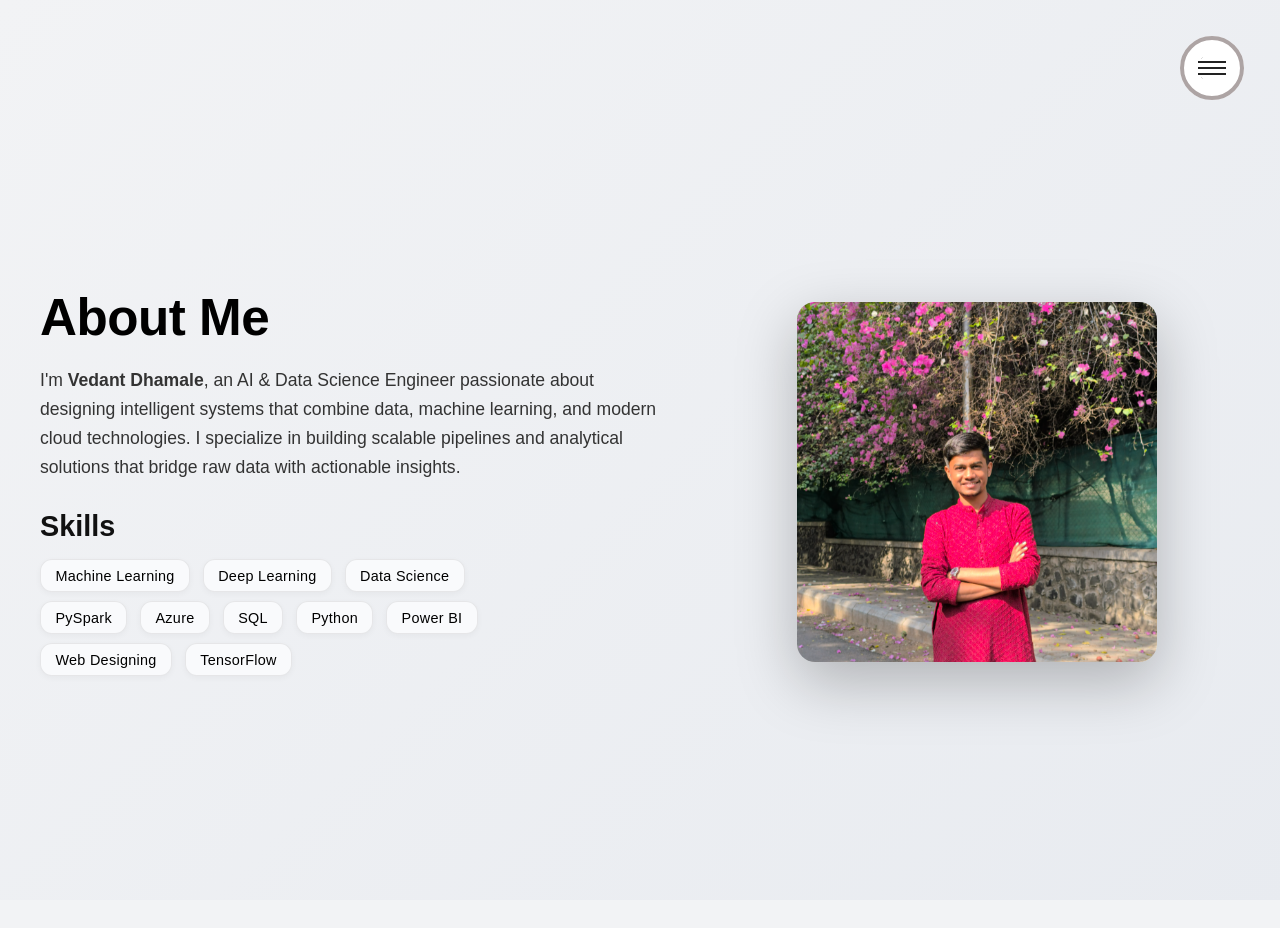
==== commit 27e3ce25: "solving issues with UI" ====
--- a/about.html
+++ b/about.html
@@ -85,8 +85,8 @@
             min-width: 300px;
             color: #111;
             opacity: 0;
-            transform: translateX(-60px);
-            animation: slideInLeft 1.5s ease forwards;
+            transform: translateY(40px);
+            animation: fadeUp 1.2s ease forwards;
             animation-delay: 0.3s;
         }
 
@@ -96,22 +96,15 @@
             align-items: center;
             justify-content: center;
             opacity: 0;
-            transform: translateX(60px);
-            animation: slideInRight 1.5s ease forwards;
+            transform: translateY(40px);
+            animation: fadeUp 1.2s ease forwards;
             animation-delay: 0.6s;
         }
 
-        @keyframes slideInLeft {
+        @keyframes fadeUp {
             to {
                 opacity: 1;
-                transform: translateX(0);
-            }
-        }
-
-        @keyframes slideInRight {
-            to {
-                opacity: 1;
-                transform: translateX(0);
+                transform: translateY(0);
             }
         }
 
@@ -141,12 +134,38 @@
             transition: all 0.25s ease;
             display: inline-block;
             position: relative;
+            opacity: 0;
+            transform: translateY(20px);
+            animation: fadeUp 1.2s ease forwards;
+            animation-delay: 0.4s;
         }
 
         .about-text h1:hover {
-            font-weight: 700;
             letter-spacing: 0.6px;
             transform: translateY(-2px);
+        }
+
+        .about-text h2:hover {
+            letter-spacing: 0.6px;
+            transform: translateY(-2px);
+        }
+
+
+
+
+
+        /* ===== SUB HEADING (Skills) ===== */
+        .about-text h2 {
+            font-family: 'Clash Display', sans-serif;
+            font-size: 1.8rem;
+            font-weight: 600;
+            margin-top: 1.8rem;
+            margin-bottom: 1rem;
+            color: #111;
+            opacity: 0;
+            transform: translateY(20px);
+            animation: fadeUp 1.2s ease forwards;
+            animation-delay: 0.8s;
         }
 
         /* ===== TEXT ===== */
@@ -156,6 +175,10 @@
             line-height: 1.8rem;
             margin-bottom: 1.8rem;
             font-weight: 400;
+            opacity: 0;
+            transform: translateY(20px);
+            animation: fadeUp 1.2s ease forwards;
+            animation-delay: 0.6s;
         }
 
         /* ===== SKILLS ===== */
@@ -164,6 +187,9 @@
             flex-wrap: wrap;
             gap: 0.6rem 0.8rem;
             max-width: 520px;
+            opacity: 0;
+            animation: fadeUp 1.2s ease forwards;
+            animation-delay: 1s;
         }
 
         .skill-tag {
@@ -202,9 +228,6 @@
 
             .about-text,
             .about-photo {
-                opacity: 1;
-                transform: none;
-                animation: none;
                 width: 100%;
                 max-width: 500px;
             }
@@ -227,6 +250,10 @@
 
             .about-text h1 {
                 font-size: 2rem;
+            }
+
+            .about-text h2 {
+                font-size: 1.5rem;
             }
 
             .about-text p {
@@ -280,6 +307,7 @@
                             scalable pipelines and analytical solutions that bridge raw data with actionable insights.
                         </p>
 
+                        <h2>Skills</h2>
                         <div class="skills-highlight">
                             <span class="skill-tag">Machine Learning</span>
                             <span class="skill-tag">Deep Learning</span>
@@ -295,7 +323,7 @@
                     </div>
 
                     <div class="about-photo">
-                        <img src="./assets/Vedant_dhamale.jpg" alt="Vedant Dhamale">
+                        <img src="./assets/image.png" alt="Vedant Dhamale">
                     </div>
                 </section>
 
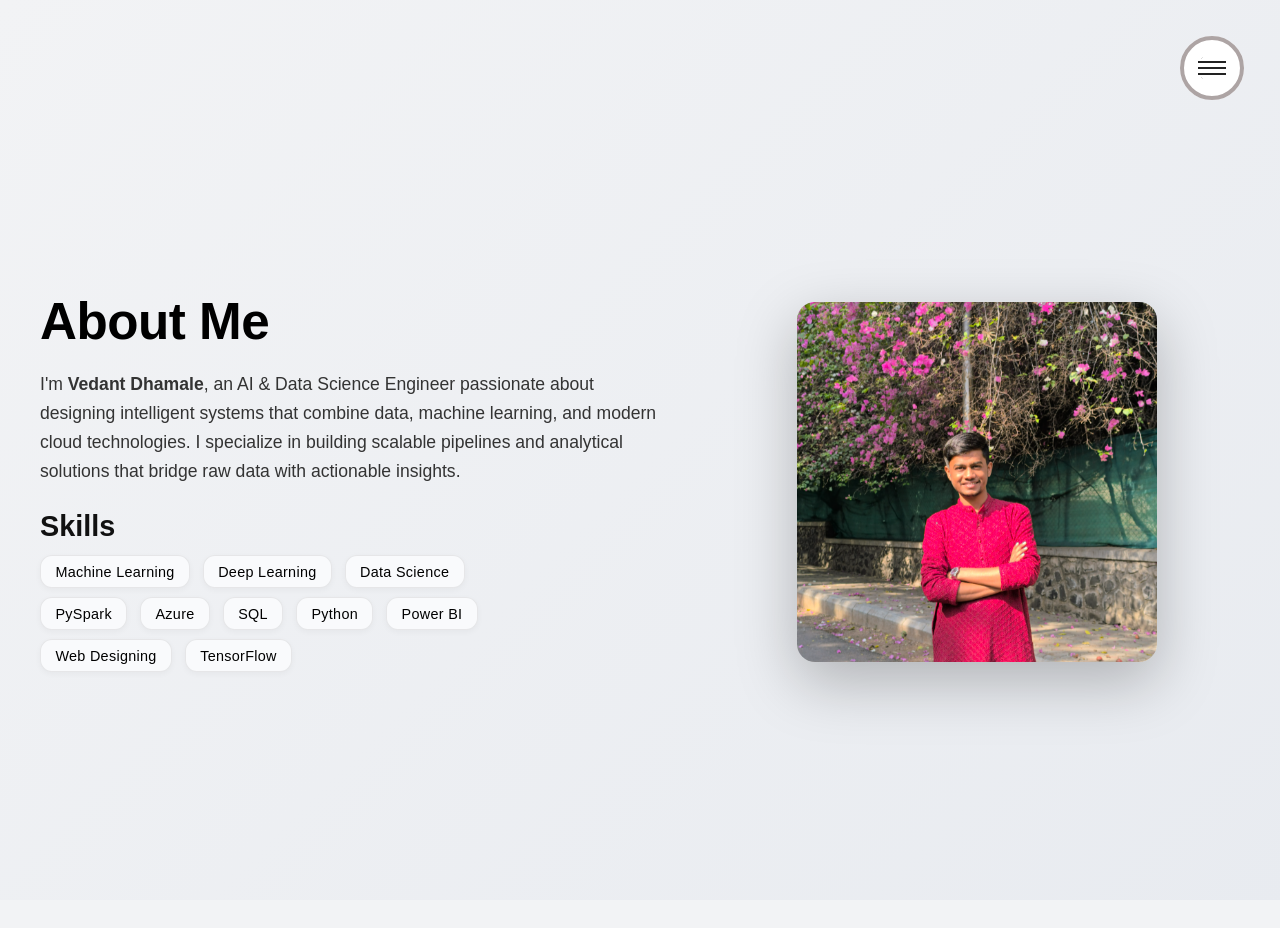
==== commit 2337d546: "solving issues with UI" ====
--- a/about.html
+++ b/about.html
@@ -123,7 +123,7 @@
             box-shadow: 0 25px 70px rgba(0, 123, 255, 0.25);
         }
 
-        /* ===== DYNAMIC HEADING ===== */
+        /* ===== HEADING ===== */
         .about-text h1 {
             font-family: 'Clash Display', sans-serif;
             font-weight: 600;
@@ -133,34 +133,18 @@
             color: #000;
             transition: all 0.25s ease;
             display: inline-block;
-            position: relative;
             opacity: 0;
             transform: translateY(20px);
             animation: fadeUp 1.2s ease forwards;
             animation-delay: 0.4s;
         }
 
-        .about-text h1:hover {
-            letter-spacing: 0.6px;
-            transform: translateY(-2px);
-        }
-
-        .about-text h2:hover {
-            letter-spacing: 0.6px;
-            transform: translateY(-2px);
-        }
-
-
-
-
-
-        /* ===== SUB HEADING (Skills) ===== */
         .about-text h2 {
             font-family: 'Clash Display', sans-serif;
             font-size: 1.8rem;
             font-weight: 600;
-            margin-top: 1.8rem;
-            margin-bottom: 1rem;
+            margin-top: 1.5rem;
+            margin-bottom: 0.8rem;
             color: #111;
             opacity: 0;
             transform: translateY(20px);
@@ -168,12 +152,11 @@
             animation-delay: 0.8s;
         }
 
-        /* ===== TEXT ===== */
         .about-text p {
             font-size: clamp(1rem, 1.8vw, 1.1rem);
             color: #333;
             line-height: 1.8rem;
-            margin-bottom: 1.8rem;
+            margin-bottom: 1.5rem;
             font-weight: 400;
             opacity: 0;
             transform: translateY(20px);
@@ -221,7 +204,8 @@
             #about {
                 flex-direction: column-reverse;
                 text-align: center;
-                gap: 2rem;
+                gap: 1.5rem;
+                /* reduced */
                 align-items: center;
                 justify-content: center;
             }
@@ -229,17 +213,44 @@
             .about-text,
             .about-photo {
                 width: 100%;
-                max-width: 500px;
+                max-width: 480px;
             }
 
             .about-photo img {
-                max-width: 280px;
-                margin: 0 auto;
+                max-width: 270px;
+                margin: 0.3rem auto;
             }
 
             .skills-highlight {
                 justify-content: center;
                 margin: 0 auto;
+            }
+        }
+
+        /* ===== MOBILE VIEW FIX ===== */
+        @media (max-width: 600px) {
+            #about {
+                gap: 0.8rem;
+                /* tighter vertical spacing */
+            }
+
+            .about-photo img {
+                max-width: 230px;
+                margin: 0.2rem auto;
+                /* very small margin */
+            }
+
+            .about-text {
+                padding: 0 0.3rem;
+                /* reduced side padding */
+            }
+
+            .about-text h1 {
+                margin-bottom: 0.8rem;
+            }
+
+            .about-text p {
+                margin-bottom: 1rem;
             }
         }
 
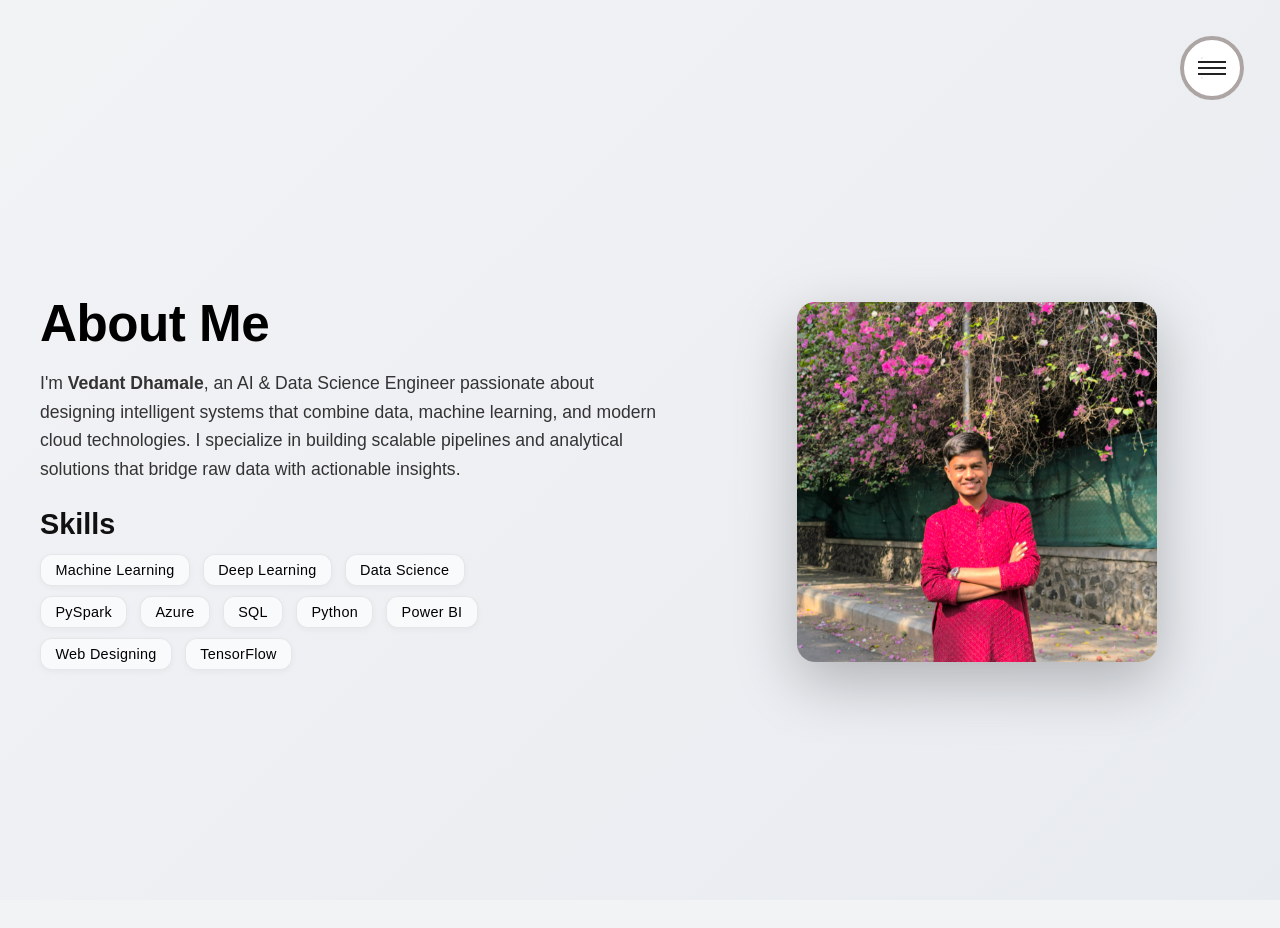
==== commit e549f33c: "solving issues" ====
--- a/about.html
+++ b/about.html
@@ -79,7 +79,7 @@
             box-sizing: border-box;
         }
 
-        /* ===== ENTRANCE ANIMATIONS ===== */
+        /* ===== ANIMATIONS ===== */
         .about-text {
             flex: 1 1 450px;
             min-width: 300px;
@@ -129,7 +129,7 @@
             font-weight: 600;
             font-size: clamp(2.3rem, 4vw, 3.8rem);
             letter-spacing: -0.5px;
-            margin-bottom: 1.2rem;
+            margin-bottom: 1rem;
             color: #000;
             transition: all 0.25s ease;
             display: inline-block;
@@ -143,7 +143,7 @@
             font-family: 'Clash Display', sans-serif;
             font-size: 1.8rem;
             font-weight: 600;
-            margin-top: 1.5rem;
+            margin-top: 1.3rem;
             margin-bottom: 0.8rem;
             color: #111;
             opacity: 0;
@@ -204,8 +204,7 @@
             #about {
                 flex-direction: column-reverse;
                 text-align: center;
-                gap: 1.5rem;
-                /* reduced */
+                gap: 1.2rem;
                 align-items: center;
                 justify-content: center;
             }
@@ -218,7 +217,7 @@
 
             .about-photo img {
                 max-width: 270px;
-                margin: 0.3rem auto;
+                margin: 0.2rem auto;
             }
 
             .skills-highlight {
@@ -227,26 +226,28 @@
             }
         }
 
-        /* ===== MOBILE VIEW FIX ===== */
+        /* ===== MOBILE VIEW FIX (Tighter) ===== */
         @media (max-width: 600px) {
             #about {
-                gap: 0.8rem;
-                /* tighter vertical spacing */
+                gap: 0.2rem;
+                /* minimal vertical space */
             }
 
             .about-photo img {
                 max-width: 230px;
-                margin: 0.2rem auto;
-                /* very small margin */
+                margin-top: -0.8rem;
+                /* pull image upward */
+                margin-bottom: 0.1rem;
+                /* nearly touches text */
             }
 
             .about-text {
-                padding: 0 0.3rem;
-                /* reduced side padding */
+                padding: 0 0.2rem;
             }
 
             .about-text h1 {
-                margin-bottom: 0.8rem;
+                margin-top: 0.3rem;
+                margin-bottom: 0.6rem;
             }
 
             .about-text p {
@@ -256,7 +257,7 @@
 
         @media (max-width: 480px) {
             .about-photo img {
-                max-width: 220px;
+                max-width: 215px;
             }
 
             .about-text h1 {
